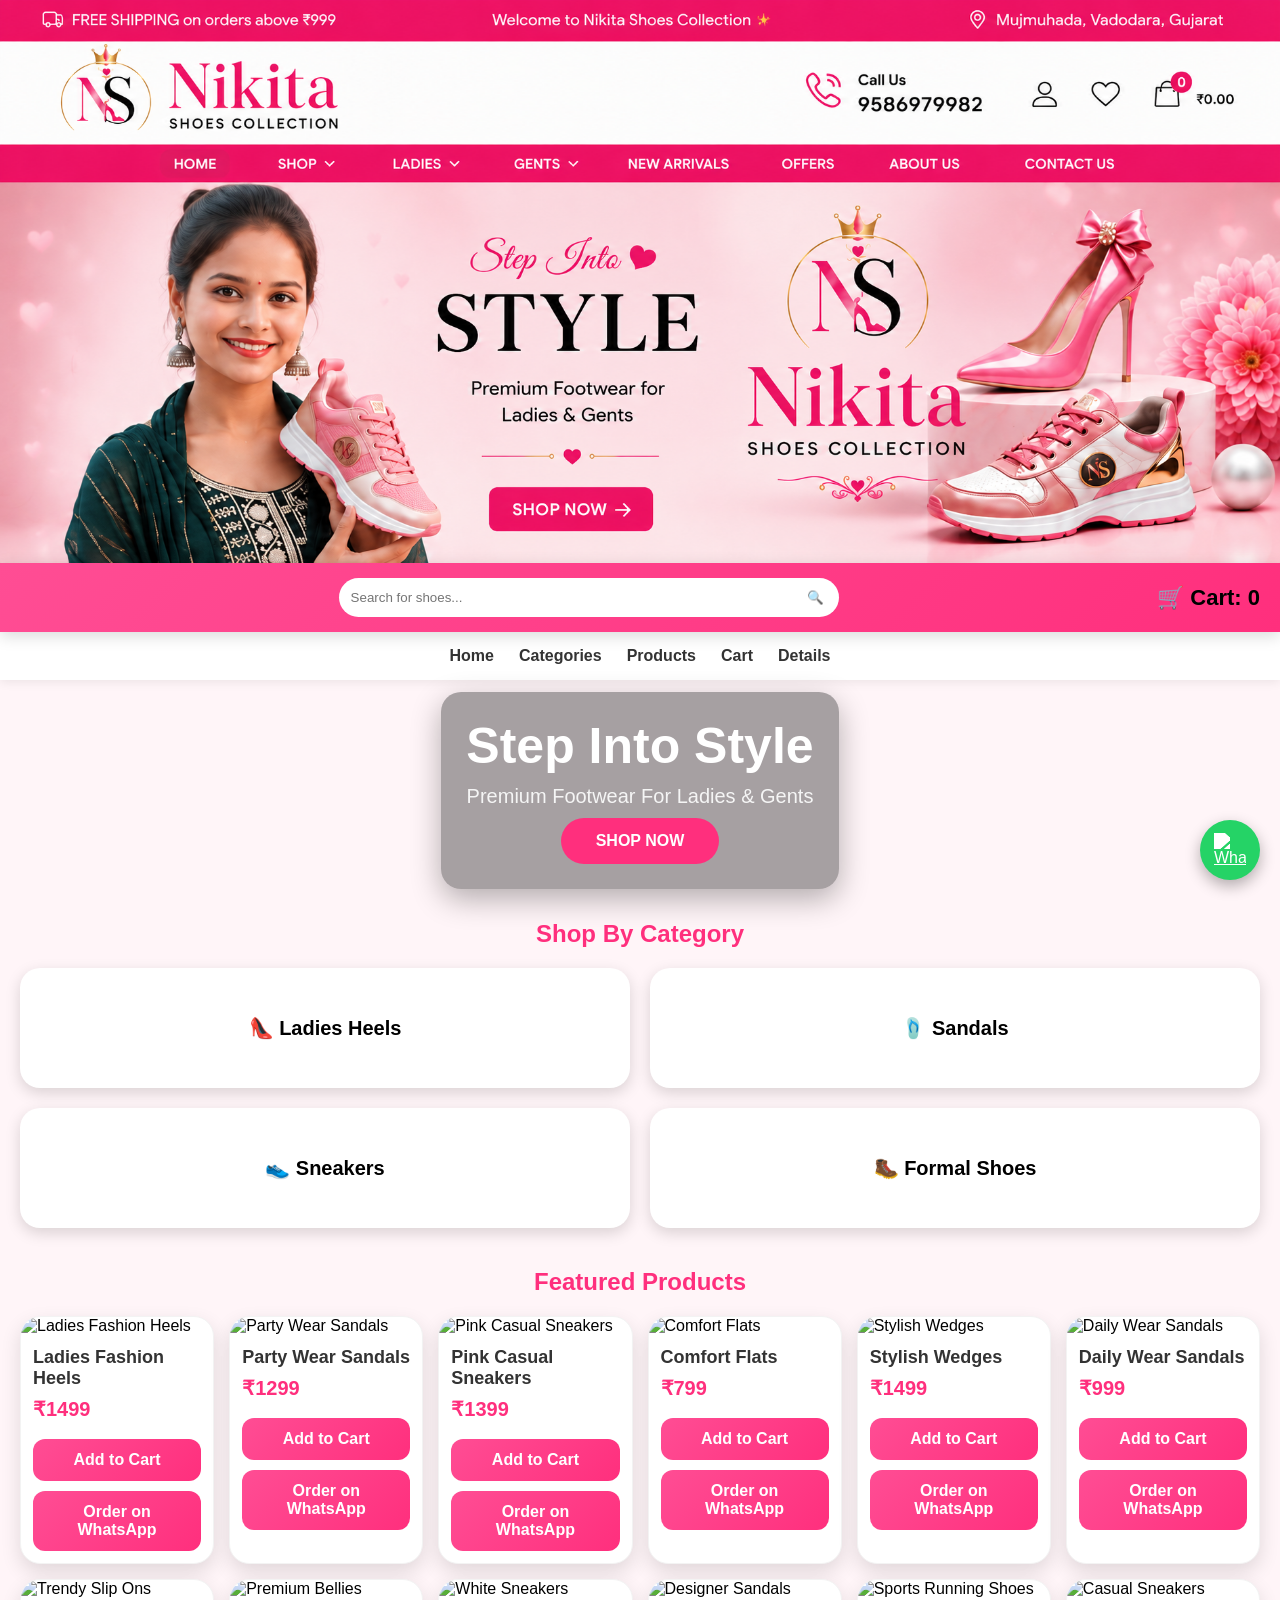
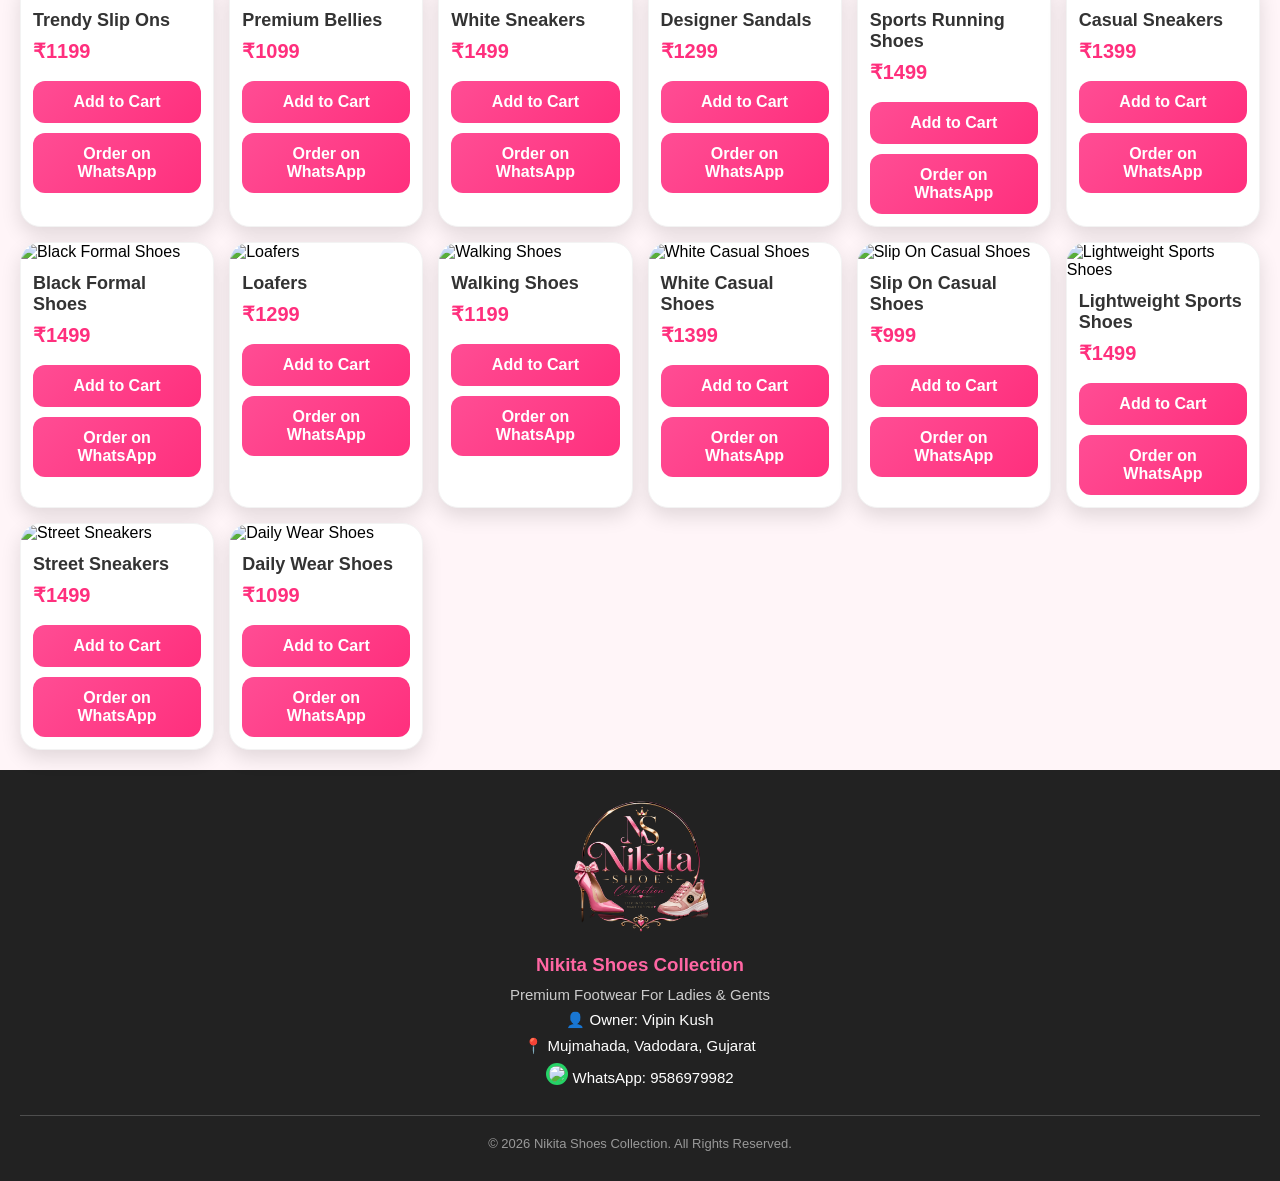
==== index.html @ 9bd9a668 "Initial website upload" ====
<!DOCTYPE html>
<html lang="en">
<head>
<meta charset="UTF-8">
<meta name="viewport" content="width=device-width, initial-scale=1.0">
<title>Nikita Shoes Collection</title>
<link rel="stylesheet" href="style.css">
</head>
<body>
<div class="slider">
    <img id="banner" src="banner1.jpg" alt="Banner">
</div>
<header>
    <div class="logo">
        
    </div>

    <div class="search-box">
        <input type="text" id="search-input" placeholder="Search for shoes...">
        <button>🔍</button>
    </div>

    
   <a href="cart.html" class="cart">
🛒 Cart: <span id="cart-count">0</span>
</a>

</header>

<nav>
<ul>
<li><a href="#home">Home</a></li>
<li><a href="#categories">Categories</a></li>
<li><a href="#products">Products</a></li>
<li><a href="cart.html">Cart</a></li>
<li><a href="product.html">Details</a></li>
</ul>
</nav>
<section class="hero" id="home">
    <div class="hero-overlay">
        <h1>Step Into Style</h1>
        <p>Premium Footwear For Ladies & Gents</p>
        <button>SHOP NOW</button>
    </div>
</section>

<section class="categories" id="categories">
    <h2>Shop By Category</h2>

    <div class="category-grid">
        <div class="category-card">👠 Ladies Heels</div>
        <div class="category-card">🩴 Sandals</div>
        <div class="category-card">👟 Sneakers</div>
        <div class="category-card">🥾 Formal Shoes</div>
    </div>
</section>

<section class="products" id="products">
    <h2>Featured Products</h2>

    <div id="product-list"></div>
</section>

<footer>
    <div class="footer-left">
        <img src="logo.png" alt="Nikita Shoes Collection" width="140">

        <h3>Nikita Shoes Collection</h3>
        <p class="tagline">Premium Footwear For Ladies & Gents</p>

        <p>👤 Owner: Vipin Kush</p>

        <p>📍 Mujmahada, Vadodara, Gujarat</p>

        <p>
            <img src="https://cdn.jsdelivr.net/gh/simple-icons/simple-icons/icons/whatsapp.svg"
                 width="16"
                 style="background:#25D366;padding:3px;border-radius:50%;vertical-align:middle;">
            WhatsApp: 9586979982
        </p>
    </div>

    <hr>

    <p class="copyright">
        © 2026 Nikita Shoes Collection. All Rights Reserved.
    </p>
</footer>

<script src="script.js"></script>
<a href="https://wa.me/919586979982" class="whatsapp-float" target="_blank">
  <img src="https://cdn.jsdelivr.net/gh/simple-icons/simple-icons/icons/whatsapp.svg" alt="WhatsApp">
</a>
</body>
</html>
---- style.css ----
*{
    margin:0;
    padding:0;
    box-sizing:border-box;
    font-family:Arial,sans-serif;
}

body{
    background:#fff5f8;
}

/* HEADER */
header{
    background:linear-gradient(135deg,#ff4d94,#ff2f7d);
    color:white;
    padding:15px 20px;
    display:flex;
    align-items:center;
    justify-content:space-between;
    gap:15px;
    position:sticky;
    top:0;
    z-index:1000;
    box-shadow:0 4px 15px rgba(0,0,0,.15);
}

.search-box{
    flex:1;
    display:flex;
    max-width:500px;
}

.search-box input{
    flex:1;
    padding:12px;
    border:none;
    border-radius:25px 0 0 25px;
    outline:none;
}

.search-box button{
    padding:12px 15px;
    border:none;
    background:white;
    color:black;
    border-radius:0 25px 25px 0;
    cursor:pointer;
}

.cart{
    font-size:22px;
    color:black;
    font-weight:bold;
    text-decoration:none;
}



/* NAVBAR */
nav{
    background:white;
    box-shadow:0 2px 10px rgba(0,0,0,.08);
}

nav ul{
    list-style:none;
    display:flex;
    justify-content:center;
    align-items: center;
    gap:25px;
    padding:15px;
    overflow-x:auto;
    white-space:nowrap;
    scrollbar-width:none;
}

nav ul::-webkit-scrollbar{
    display:none;
}

nav ul li a{
    text-decoration:none;
    color:#333;
    font-weight:bold;
}

nav ul li a:hover{
    color:#ff2f7d;
}

/* BANNER */
.slider img{
    width:100%;
    display:block;
}

/* HERO */
.hero{
    height:220px;
    background:url("banner.jpg") center/cover;
    display:flex;
    align-items:center;
    justify-content:center;
}

.hero-overlay{
    background:rgba(0,0,0,0.35);
    padding:25px;
    border-radius:20px;
    text-align:center;
    animation:heroZoom 1.5s ease-out;
    box-shadow: 0 10px 30px rgba(0,0,0,0.3);
}

.hero-overlay h1{
    font-size:50px;
    color:#ffffff;
}

.hero-overlay p{
    margin:10px 0;
    font-size:20px;
    color:#f5f5f5;
}

.hero-overlay button{
    background:#ff2f7d;
    color:white;
    border:none;
    padding:14px 35px;
    border-radius:30px;
    cursor:pointer;
    font-size: 16px;
    font-weight:bold;
}

/* CATEGORIES */
.categories,
.products{
    padding:20px;
}

.categories h2,
.products h2{
    text-align:center;
    color:#ff2f7d;
    margin-bottom:20px;
}

.category-grid{
    display:grid;
    grid-template-columns:repeat(2,1fr);
    gap:15px;
}

.category-card{
    background:white;
    padding:20px;
    text-align:center;
    border-radius:15px;
    box-shadow:0 2px 10px rgba(0,0,0,.1);
    font-weight:bold;
}

/* PRODUCTS */
#product-list{
    display:grid;
    grid-template-columns:repeat(auto-fit,minmax(180px,1fr));
    gap:15px;
}

.product-card{
    background:#fff;
    border-radius:20px;
    overflow:hidden;
    box-shadow:0 8px 20px rgba(0,0,0,.12);
    transition:0.35s ease;
    border:1px solid #f3f3f3;
}

.product-card:hover{
    transform:translateY(-8px);
    box-shadow:0 15px 35px rgba(255,47,125,.25);
}

.product-card img{
    width:100%;
    height:230px;
    object-fit:cover;
    transition:0.4s ease;
}

.product-card:hover img{
    transform:scale(1.08);
}

.product-info{
    padding:15px;
}

.product-info h3{
    font-size:18px;
    margin-bottom:8px;
    color:#333;
}

.price{
    color:#ff2f7d;
    font-size:20px;
    font-weight:bold;
    margin:10px 0;
}

.product-card:hover{
    transform:translateY(-8px);
    box-shadow:0 15px 35px rgba(255,47,125,.25);
}

.product-card img{
    width:100%;
    height:220px;
    object-fit:cover;
}

.product-info{
    padding:12px;
}

.price{
    color:#ff2f7d;
    font-weight:bold;
    margin:8px 0;
}

.buy-btn{
    width:100%;
    padding:12px;
    margin-top:10px;
    border:none;
    border-radius:12px;
    background:linear-gradient(135deg,#ff4d94,#ff2f7d);
    color:#fff;
    font-size:16px;
    font-weight:bold;
    cursor:pointer;
    transition:.3s;
}

.buy-btn:hover{
    transform:scale(1.03);
}
.buy-btn:hover{
    transform:translateY(-2px);
    box-shadow:0 8px 20px rgba(255,47,125,.35);
    filter:brightness(1.05);
}
/* FOOTER */
footer{
    background:#222;
    color:white;
    padding:30px 20px;
    text-align:center;
    margin: top 40px;
}

.footer-left img{
    margin-bottom:10px;
    transition:0.3s ease;
}

.footer-left img:hover{
    transform:scale(1.08);
}

.footer-left h3{
    color:#ff66a3;
    margin-bottom:10px;
}

.footer-left p{
    margin:8px 0;
    font-size:15px;
}

footer hr{
    margin:20px 0;
    border:none;
    height:1px;
    background:rgba(255,255,255,.2);
}

.copyright{
    font-size:14px;
    color:#ccc;
}
.tagline{
    color:#ccc;
    font-size:14px;
    margin-top:-5px;
    margin-bottom:15px;
}

.copyright{
    color:#999;
    font-size:13px;
}

/* WHATSAPP */
.whatsapp-float{
    position:fixed;
    right:20px;
    bottom:20px;
    width:60px;
    height:60px;
    background:#25D366;
    border-radius:50%;
    display:flex;
    justify-content:center;
    align-items:center;
    box-shadow:0 6px 15px rgba(0,0,0,.3);
    z-index:9999;
}

.whatsapp-float img{
    width:32px;
    filter:brightness(0) invert(1);
}

/* DARK MODE */
.dark-mode{
    background:#121212;
    color:white;
}
.dark-mode .hero-overlay{
    background:#1f1f1f;
    color:white;
}

.dark-mode h1,
.dark-mode h2,
.dark-mode h3,
.dark-mode p{
    color:white;
}

.dark-mode #theme-btn{
    background:#333;
    color:yellow;
}
.dark-mode header{
    background:#1f1f1f;
}

.dark-mode nav{
    background:#222;
}

.dark-mode nav ul li a{
    color:white;
}

.dark-mode .product-card,
.dark-mode .category-card{
    background:#2a2a2a;
    color:white;
}

.dark-mode footer{
    background:#000;
}

/* MOBILE */
@media (max-width:600px){

header{
    position:relative;
    display:flex;
    flex-direction:column;
    align-items:stretch;
    gap: 8px;
    padding:10px 15px;
}

.search-box{
    width:100%;
    margin-top:0;
}

.search-box input{
    width:100%;
}

.cart{
    width:auto;
    align-self:flex-end;
    text-align:right;
    margin-top:0px;
}


.hero{
    height:170px;
}

.hero-overlay h1{
    font-size:32px;
}

.hero-overlay p{
    font-size:16px;
}

.category-grid{
    grid-template-columns:1fr;
}

#product-list{
    grid-template-columns:repeat(2,1fr);
}

.product-card img{
    height:170px;
}

.whatsapp-float{
    width:55px;
    height:55px;
    right:15px;
    bottom:15px;
}

.whatsapp-float img{
    width:28px;
}

}
#theme-btn{
    position:fixed;
    right:15px;
    bottom:85px;
    width:55px;
    height:55px;
    border:none;
    border-radius:50%;
    background:white;
    color:#ff2f7d;
    font-size:24px;
    cursor:pointer;
    display:flex;
    justify-content:center;
    align-items:center;
    box-shadow:0 5px 15px rgba(0,0,0,.25);
    z-index:10000;
}
@keyframes heroZoom {
    0%{
        opacity:0;
        transform:scale(0.7) translateY(80px);
    }

    100%{
        opacity:1;
        transform:scale(1) translateY(0);
    }
}
.category-grid{
    display:grid !important;
    grid-template-columns:repeat(2,1fr) !important;
    gap:20px !important;
}

.category-card{
    display:flex !important;
    justify-content:center;
    align-items:center;
    background:#ffffff !important;
    min-height:120px;
    border-radius:20px;
    box-shadow:0 5px 15px rgba(0,0,0,.15) !important;
    font-size:20px;
    font-weight:bold;
}
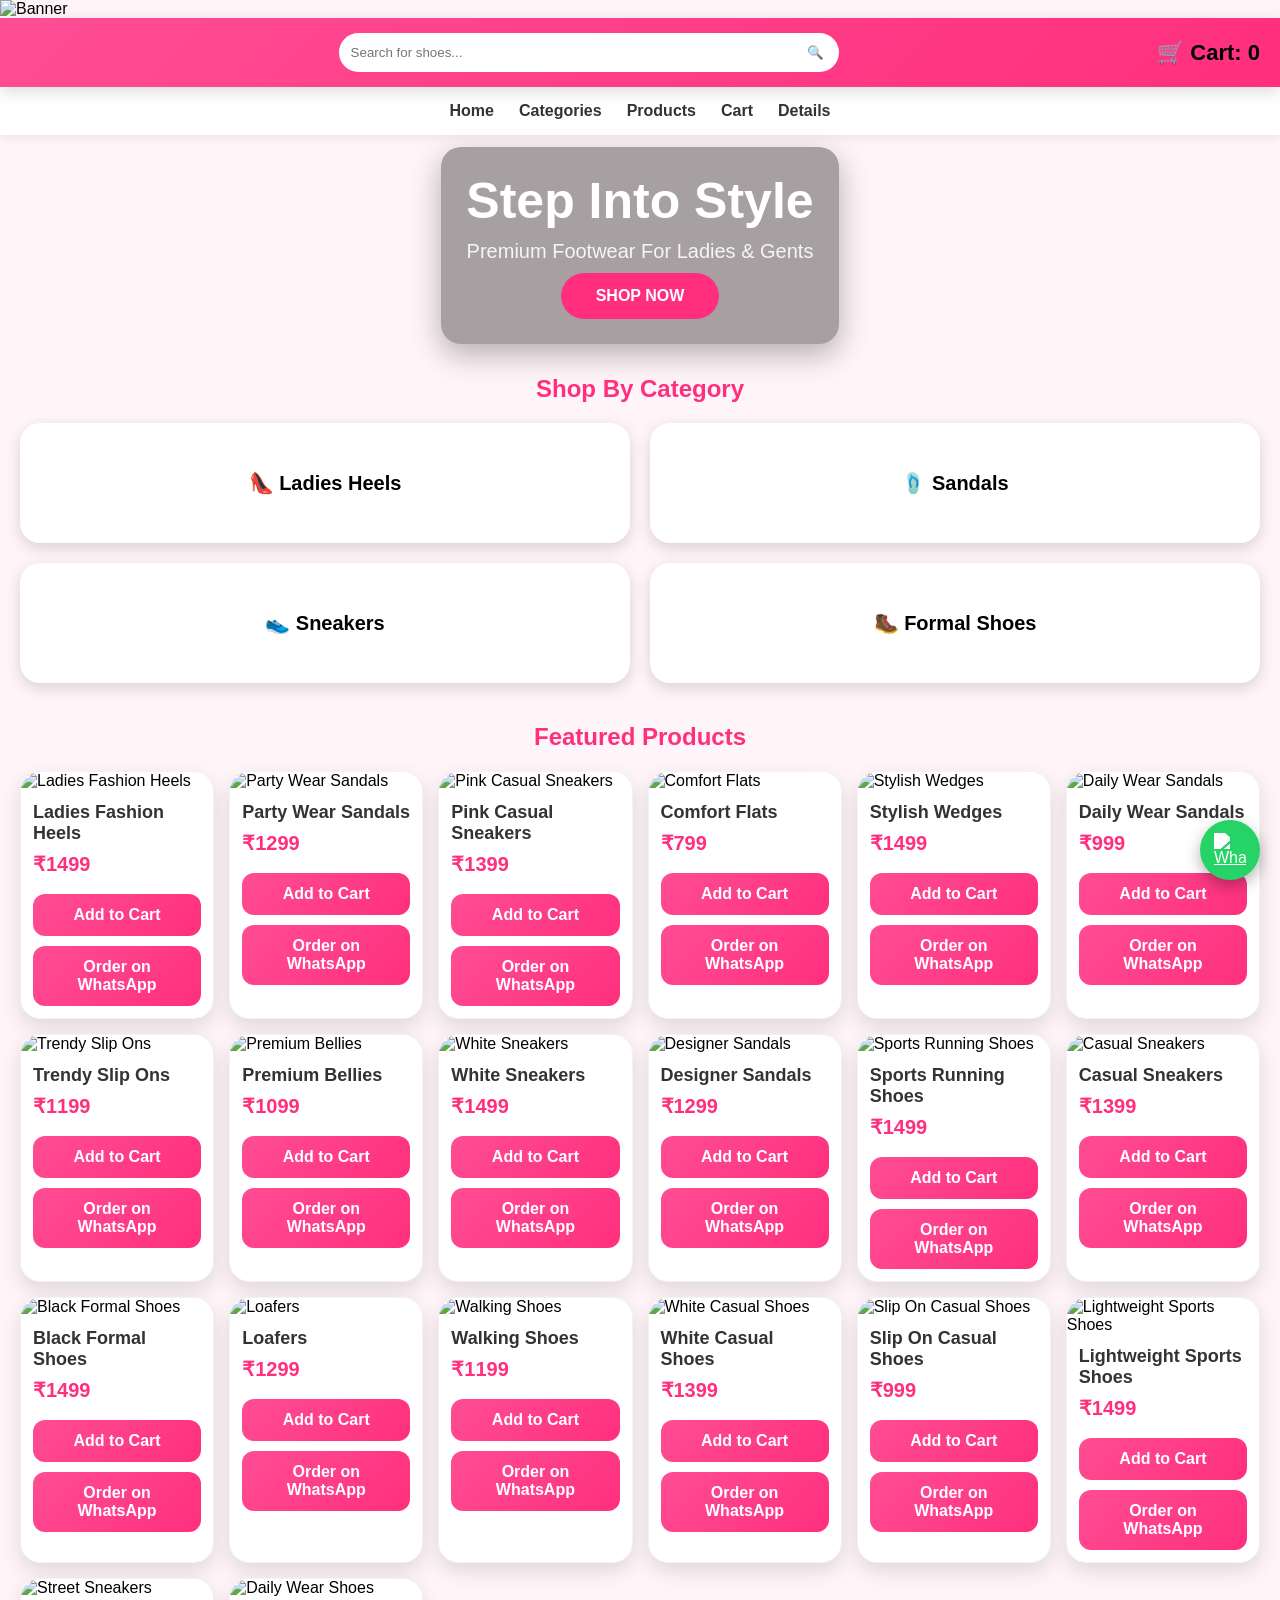
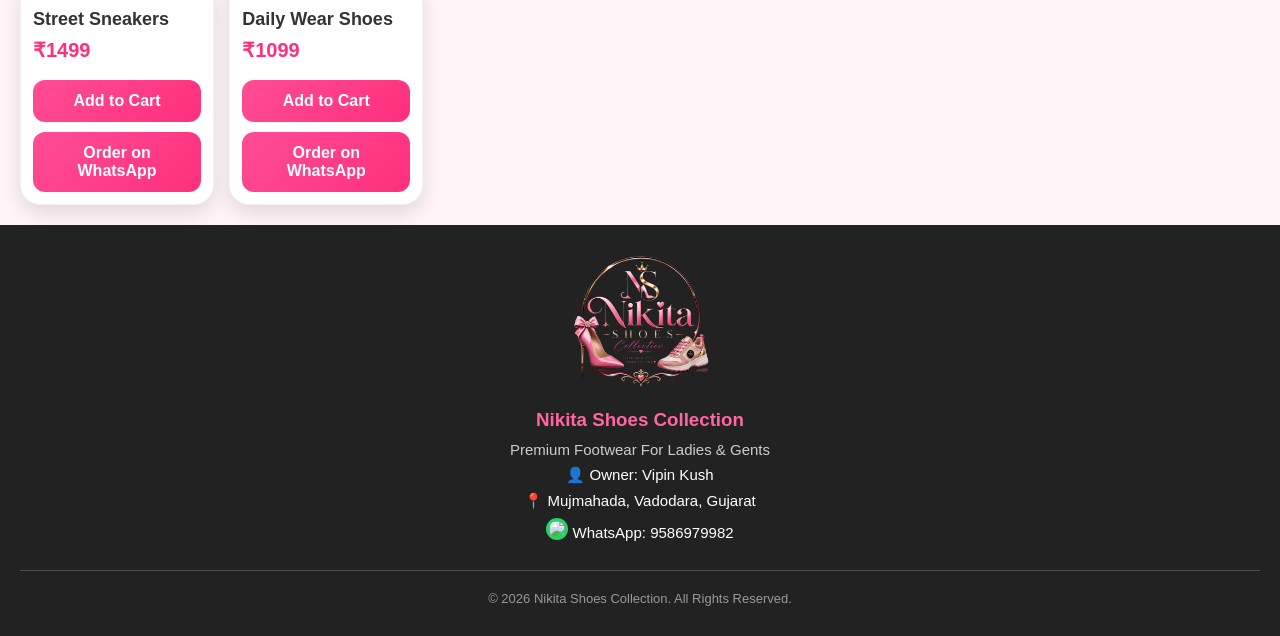
==== commit 0e9191d7: "Update index.html changed home banner" ====
--- a/index.html
+++ b/index.html
@@ -8,7 +8,7 @@
 </head>
 <body>
 <div class="slider">
-    <img id="banner" src="banner1.jpg" alt="Banner">
+    <img id="banner" src="newbanner.jpg" alt="Banner">
 </div>
 <header>
     <div class="logo">
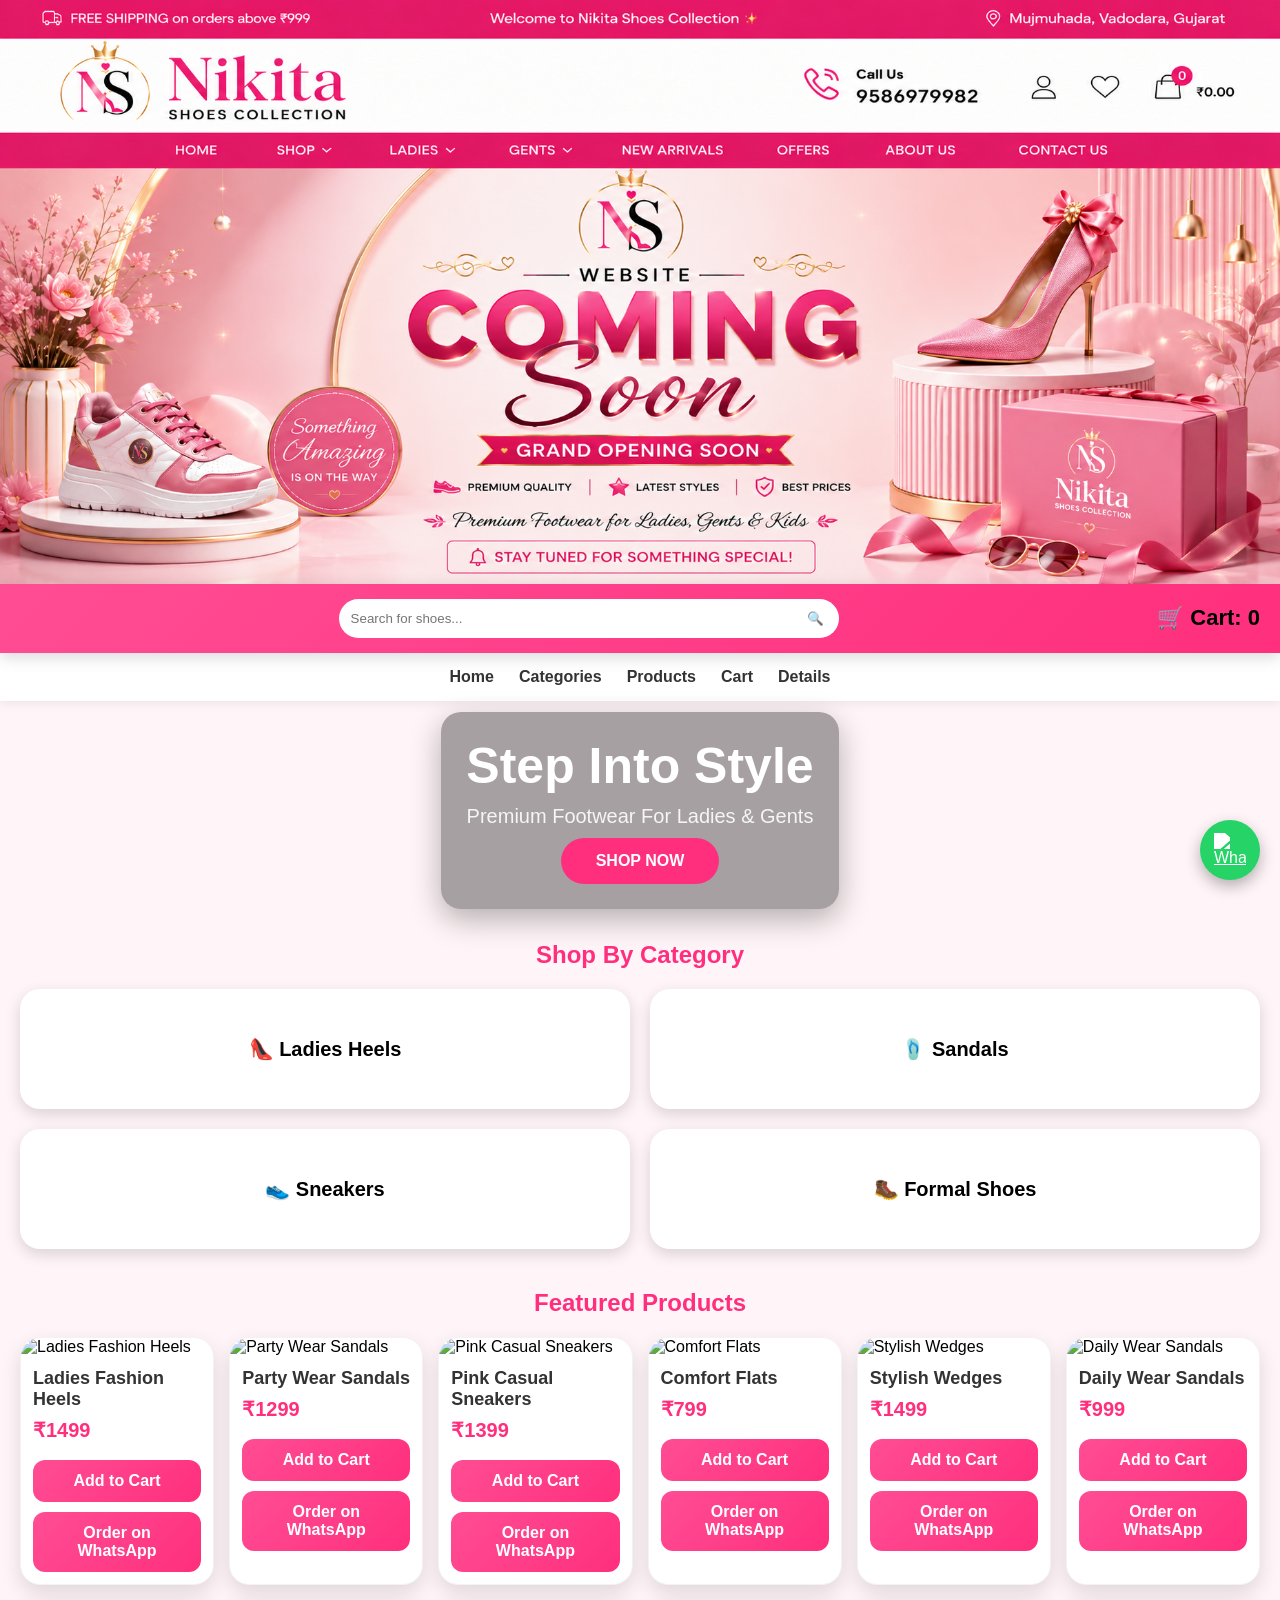
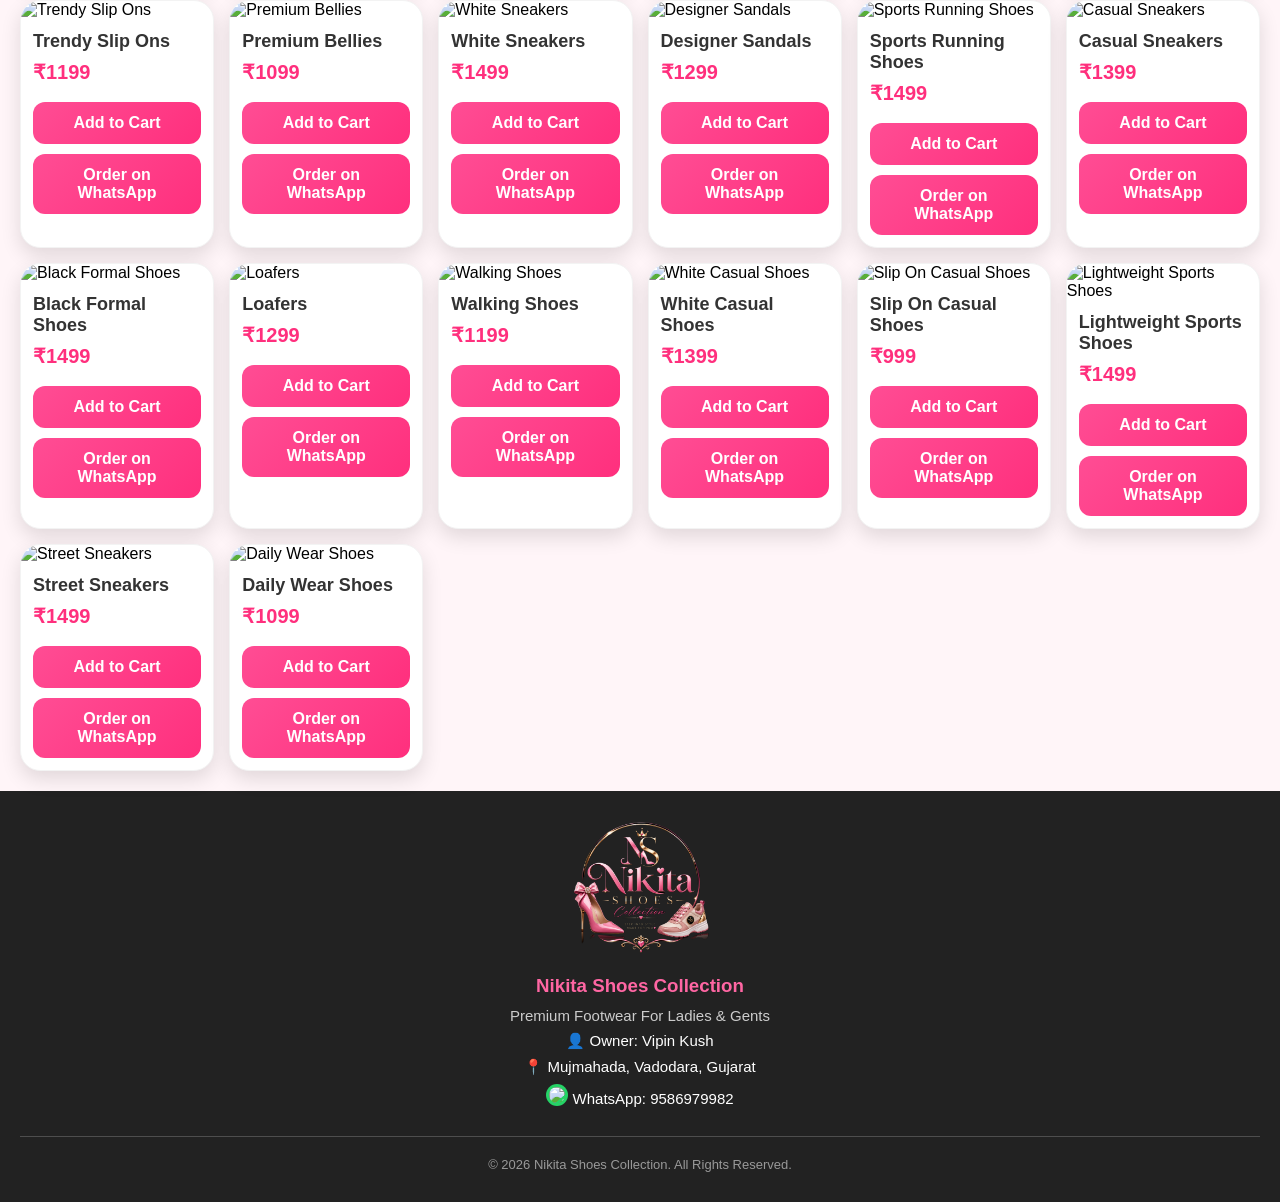
==== commit 459a402f: "Update index.html" ====
--- a/index.html
+++ b/index.html
@@ -8,7 +8,7 @@
 </head>
 <body>
 <div class="slider">
-    <img id="banner" src="newbanner.jpg" alt="Banner">
+    <img id="banner" src="newbanner.PNG" alt="Banner">
 </div>
 <header>
     <div class="logo">
